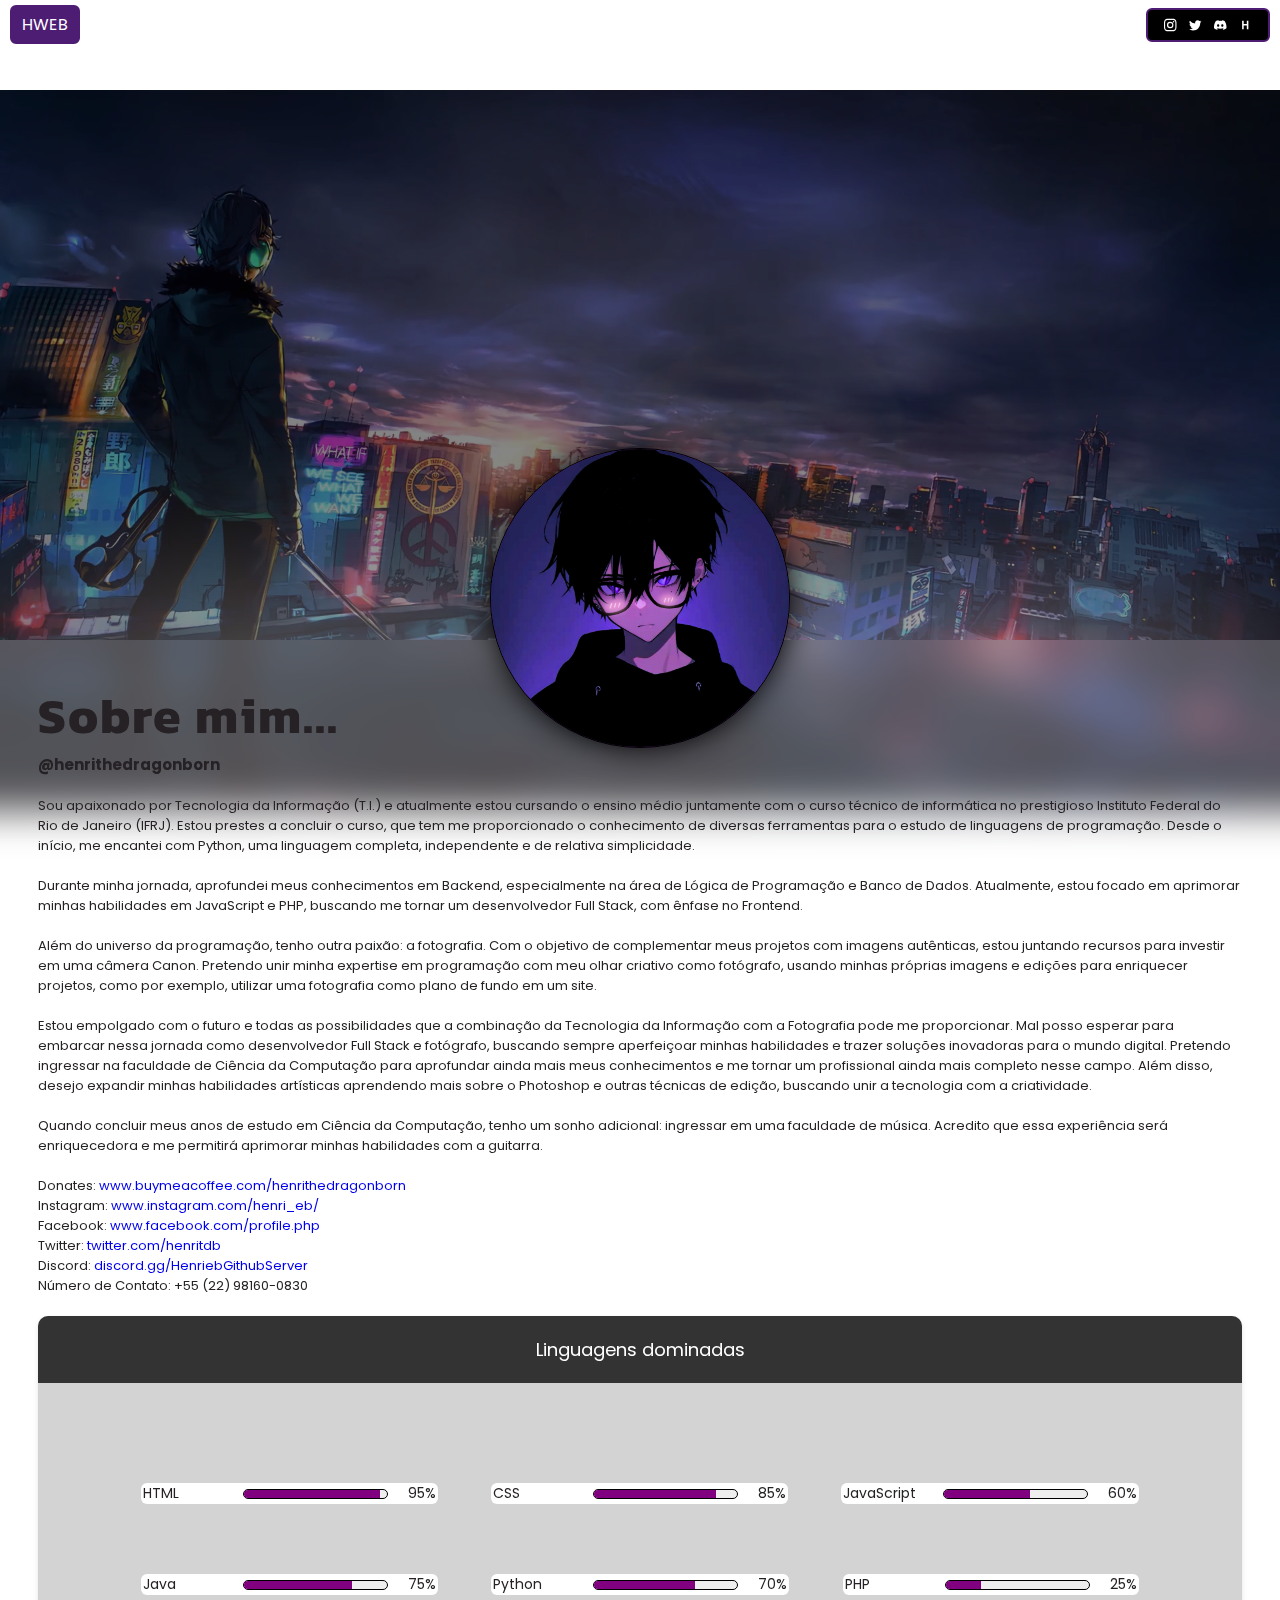
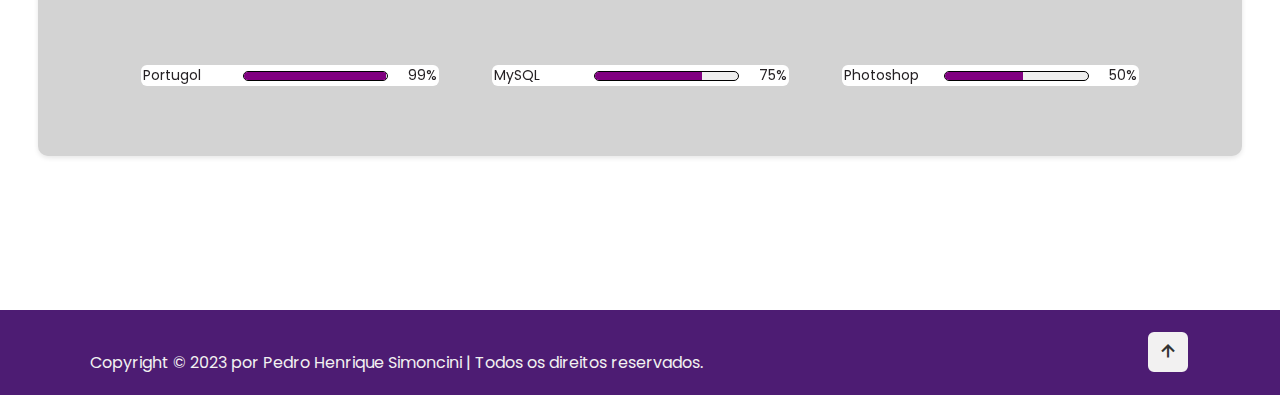
==== about.html @ bd1c7aa1 "Add files via upload" ====
<!DOCTYPE html>
<html lang="pt-br">
<!--
Duplicar Linha = Shift + Alt + Seta
Mover Linha = Alt + Seta
Apagar Linha = Ctrl + Shift + K
Multi Ocorrências = Ctrl + D
Multi Seleção = Alt + Click
Zen Mode = Ctrl + K Z
IntelliSense = Ctrl + Espaço-->

<head>
    <meta charset="UTF-8">
    <meta http-equiv="X-UA-Compatible" content="IE=edge">
    <meta name="viewport" content="width=device-width, initial-scale=1.0">
    <link rel="shortcut icon" type="image/png" href="images/letter-h.png">
    <title>Henri's Web Assistant</title>
    <link href="https://fonts.cdnfonts.com/css/warm-stories" rel="stylesheet">
    <link href="https://fonts.cdnfonts.com/css/little-penguin" rel="stylesheet">
    <link rel="preconnect" href="https://fonts.googleapis.com">
    <link rel="preconnect" href="https://fonts.gstatic.com" crossorigin>
    <link
        href="https://fonts.googleapis.com/css2?family=Kanit:ital,wght@1,200&family=Lugrasimo&family=Montserrat:wght@500&family=Poppins:wght@500&display=swap"
        rel="stylesheet">
    <!-- swiper css -->
    <link rel="stylesheet" href="https://cdn.jsdelivr.net/npm/swiper@10/swiper-bundle.min.css" />

    <!-- box icons -->
    <link href='https://unpkg.com/boxicons@2.1.4/css/boxicons.min.css' rel='stylesheet'>

    <!-- custom css -->
    <link rel="stylesheet" href="src/css/about.css">
</head>

<body>
    <div class="aboutcontent">
        <video id="bodybg" autoplay muted loop>
            <source src="src/images/mylivewallpapers.com-City-Sky.mp4">
        </video>
        <header>
            <a id="backbtn" href="index.html">HWEB</a>
            <div class="card">
                <a target="_blank" href="https://www.instagram.com/henri_eb/" class="social-link1">
                    <svg viewBox="0 0 16 16" class="bi bi-instagram" fill="currentColor" height="16" width="16"
                        xmlns="http://www.w3.org/2000/svg" style="color: white">
                        <path fill="white"
                            d="M8 0C5.829 0 5.556.01 4.703.048 3.85.088 3.269.222 2.76.42a3.917 3.917 0 0 0-1.417.923A3.927 3.927 0 0 0 .42 2.76C.222 3.268.087 3.85.048 4.7.01 5.555 0 5.827 0 8.001c0 2.172.01 2.444.048 3.297.04.852.174 1.433.372 1.942.205.526.478.972.923 1.417.444.445.89.719 1.416.923.51.198 1.09.333 1.942.372C5.555 15.99 5.827 16 8 16s2.444-.01 3.298-.048c.851-.04 1.434-.174 1.943-.372a3.916 3.916 0 0 0 1.416-.923c.445-.445.718-.891.923-1.417.197-.509.332-1.09.372-1.942C15.99 10.445 16 10.173 16 8s-.01-2.445-.048-3.299c-.04-.851-.175-1.433-.372-1.941a3.926 3.926 0 0 0-.923-1.417A3.911 3.911 0 0 0 13.24.42c-.51-.198-1.092-.333-1.943-.372C10.443.01 10.172 0 7.998 0h.003zm-.717 1.442h.718c2.136 0 2.389.007 3.232.046.78.035 1.204.166 1.486.275.373.145.64.319.92.599.28.28.453.546.598.92.11.281.24.705.275 1.485.039.843.047 1.096.047 3.231s-.008 2.389-.047 3.232c-.035.78-.166 1.203-.275 1.485a2.47 2.47 0 0 1-.599.919c-.28.28-.546.453-.92.598-.28.11-.704.24-1.485.276-.843.038-1.096.047-3.232.047s-2.39-.009-3.233-.047c-.78-.036-1.203-.166-1.485-.276a2.478 2.478 0 0 1-.92-.598 2.48 2.48 0 0 1-.6-.92c-.109-.281-.24-.705-.275-1.485-.038-.843-.046-1.096-.046-3.233 0-2.136.008-2.388.046-3.231.036-.78.166-1.204.276-1.486.145-.373.319-.64.599-.92.28-.28.546-.453.92-.598.282-.11.705-.24 1.485-.276.738-.034 1.024-.044 2.515-.045v.002zm4.988 1.328a.96.96 0 1 0 0 1.92.96.96 0 0 0 0-1.92zm-4.27 1.122a4.109 4.109 0 1 0 0 8.217 4.109 4.109 0 0 0 0-8.217zm0 1.441a2.667 2.667 0 1 1 0 5.334 2.667 2.667 0 0 1 0-5.334z">
                        </path>
                    </svg>
                </a>
                <a target="_blank" href="https://twitter.com/henritdb" class="social-link2">
                    <svg viewBox="0 0 16 16" class="bi bi-twitter" fill="currentColor" height="16" width="16"
                        xmlns="http://www.w3.org/2000/svg" style="color: white">
                        <path fill="white"
                            d="M5.026 15c6.038 0 9.341-5.003 9.341-9.334 0-.14 0-.282-.006-.422A6.685 6.685 0 0 0 16 3.542a6.658 6.658 0 0 1-1.889.518 3.301 3.301 0 0 0 1.447-1.817 6.533 6.533 0 0 1-2.087.793A3.286 3.286 0 0 0 7.875 6.03a9.325 9.325 0 0 1-6.767-3.429 3.289 3.289 0 0 0 1.018 4.382A3.323 3.323 0 0 1 .64 6.575v.045a3.288 3.288 0 0 0 2.632 3.218 3.203 3.203 0 0 1-.865.115 3.23 3.23 0 0 1-.614-.057 3.283 3.283 0 0 0 3.067 2.277A6.588 6.588 0 0 1 .78 13.58a6.32 6.32 0 0 1-.78-.045A9.344 9.344 0 0 0 5.026 15z">
                        </path>
                    </svg> </a>
                <a target="_blank" href="https://discord.gg/rafBBfaaJK" class="social-link3">
                    <svg viewBox="0 0 16 16" class="bi bi-discord" fill="currentColor" height="16" width="16"
                        xmlns="http://www.w3.org/2000/svg" style="color: white">
                        <path fill="white"
                            d="M13.545 2.907a13.227 13.227 0 0 0-3.257-1.011.05.05 0 0 0-.052.025c-.141.25-.297.577-.406.833a12.19 12.19 0 0 0-3.658 0 8.258 8.258 0 0 0-.412-.833.051.051 0 0 0-.052-.025c-1.125.194-2.22.534-3.257 1.011a.041.041 0 0 0-.021.018C.356 6.024-.213 9.047.066 12.032c.001.014.01.028.021.037a13.276 13.276 0 0 0 3.995 2.02.05.05 0 0 0 .056-.019c.308-.42.582-.863.818-1.329a.05.05 0 0 0-.01-.059.051.051 0 0 0-.018-.011 8.875 8.875 0 0 1-1.248-.595.05.05 0 0 1-.02-.066.051.051 0 0 1 .015-.019c.084-.063.168-.129.248-.195a.05.05 0 0 1 .051-.007c2.619 1.196 5.454 1.196 8.041 0a.052.052 0 0 1 .053.007c.08.066.164.132.248.195a.051.051 0 0 1-.004.085 8.254 8.254 0 0 1-1.249.594.05.05 0 0 0-.03.03.052.052 0 0 0 .003.041c.24.465.515.909.817 1.329a.05.05 0 0 0 .056.019 13.235 13.235 0 0 0 4.001-2.02.049.049 0 0 0 .021-.037c.334-3.451-.559-6.449-2.366-9.106a.034.034 0 0 0-.02-.019Zm-8.198 7.307c-.789 0-1.438-.724-1.438-1.612 0-.889.637-1.613 1.438-1.613.807 0 1.45.73 1.438 1.613 0 .888-.637 1.612-1.438 1.612Zm5.316 0c-.788 0-1.438-.724-1.438-1.612 0-.889.637-1.613 1.438-1.613.807 0 1.451.73 1.438 1.613 0 .888-.631 1.612-1.438 1.612Z">
                        </path>
                    </svg>
                </a>
                <a target="_blank" href="https://www.buymeacoffee.com/henrithedragonborn" class="social-link4">
                    <svg xmlns="http://www.w3.org/2000/svg" width="24" height="24" viewBox="0 0 24 24"
                        fill="currentColor" style="color: white">
                        <path d="M18 20V4h-3v6H9V4H6v16h3v-7h6v7z"></path>
                    </svg>
                </a>
            </div>
        </header>
        <div class="contentbolinha" id="home">
            <div class="bolinha"><img src="src/images/Design sem nome (1).png"></div>
            <section>
                <h1>Sobre mim...</h1>
                <h2>@henrithedragonborn</h2>
                <p>Sou apaixonado por Tecnologia da Informação (T.I.) e atualmente estou cursando o ensino médio
                    juntamente com o curso técnico de informática no prestigioso Instituto Federal do Rio de Janeiro
                    (IFRJ). Estou prestes a concluir o curso, que tem me proporcionado o conhecimento de diversas
                    ferramentas para o estudo de linguagens de programação. Desde o início, me encantei com Python, uma
                    linguagem completa, independente e de relativa simplicidade.<br><br>

                    Durante minha jornada, aprofundei meus conhecimentos em Backend, especialmente na área de Lógica de
                    Programação e Banco de Dados. Atualmente, estou focado em aprimorar minhas habilidades em JavaScript
                    e PHP, buscando me tornar um desenvolvedor Full Stack, com ênfase no Frontend.<br><br>

                    Além do universo da programação, tenho outra paixão: a fotografia. Com o objetivo de complementar
                    meus projetos com imagens autênticas, estou juntando recursos para investir em uma câmera Canon.
                    Pretendo unir minha expertise em programação com meu olhar criativo como fotógrafo, usando minhas
                    próprias imagens e edições para enriquecer projetos, como por exemplo, utilizar uma fotografia como
                    plano de fundo em um site.<br><br>

                    Estou empolgado com o futuro e todas as possibilidades que a combinação da Tecnologia da Informação
                    com a Fotografia pode me proporcionar. Mal posso esperar para embarcar nessa jornada como
                    desenvolvedor Full Stack e fotógrafo, buscando sempre aperfeiçoar minhas habilidades e trazer
                    soluções inovadoras para o mundo digital.
                    Pretendo ingressar na faculdade de Ciência da Computação para aprofundar ainda mais meus
                    conhecimentos e me tornar um profissional ainda mais completo nesse campo. Além disso, desejo
                    expandir minhas habilidades artísticas aprendendo mais sobre o Photoshop e outras técnicas de
                    edição, buscando unir a tecnologia com a criatividade.<br><br>

                    Quando concluir meus anos de estudo em Ciência da Computação, tenho um sonho adicional: ingressar em
                    uma faculdade de música. Acredito que essa experiência será enriquecedora e me permitirá aprimorar
                    minhas habilidades com a guitarra.<br><br>

                    Donates: <a href="https://www.buymeacoffee.com/henrithedragonborn">www.buymeacoffee.com/henrithedragonborn</a><br>
                    Instagram: <a href="https://www.instagram.com/henri_eb/">www.instagram.com/henri_eb/</a><br>
                    Facebook: <a href="https://www.facebook.com/profile.php?id=100011572300185">www.facebook.com/profile.php</a><br>
                    Twitter: <a href="https://twitter.com/henritdb">twitter.com/henritdb</a><br>
                    Discord: <a href="https://discord.gg/rafBBfaaJK">discord.gg/HenriebGithubServer</a><br>
                    Número de Contato: +55 (22) 98160-0830
                    <br><br>
                <div class="card1">
                    <div class="header">Linguagens dominadas</div>
                    <div class="body">
                        <div class="skill">
                            <div class="skill-name">HTML</div>
                            <div class="skill-level">
                                <div class="skill-percent" style="width: 95%"></div>
                            </div>
                            <div class="skill-percent-number">95%</div>
                        </div>
                        <div class="skill">
                            <div class="skill-name">CSS</div>
                            <div class="skill-level">
                                <div class="skill-percent" style="width: 85%"></div>
                            </div>
                            <div class="skill-percent-number">85%</div>
                        </div>
                        <div class="skill">
                            <div class="skill-name">JavaScript</div>
                            <div class="skill-level">
                                <div class="skill-percent" style="width: 60%"></div>
                            </div>
                            <div class="skill-percent-number">60%</div>
                        </div>
                        <div class="skill">
                            <div class="skill-name">Java</div>
                            <div class="skill-level">
                                <div class="skill-percent" style="width: 75%"></div>
                            </div>
                            <div class="skill-percent-number">75%</div>
                        </div>
                        <div class="skill">
                            <div class="skill-name">Python</div>
                            <div class="skill-level">
                                <div class="skill-percent" style="width: 70%"></div>
                            </div>
                            <div class="skill-percent-number">70%</div>
                        </div>
                        <div class="skill">
                            <div class="skill-name">PHP</div>
                            <div class="skill-level">
                                <div class="skill-percent" style="width: 25%"></div>
                            </div>
                            <div class="skill-percent-number">25%</div>
                        </div>
                        <div class="skill">
                            <div class="skill-name">Portugol</div>
                            <div class="skill-level">
                                <div class="skill-percent" style="width: 99%"></div>
                            </div>
                            <div class="skill-percent-number">99%</div>
                        </div>
                        <div class="skill">
                            <div class="skill-name">MySQL</div>
                            <div class="skill-level">
                                <div class="skill-percent" style="width: 75%"></div>
                            </div>
                            <div class="skill-percent-number">75%</div>
                        </div>
                        <div class="skill">
                            <div class="skill-name">Photoshop</div>
                            <div class="skill-level">
                                <div class="skill-percent" style="width: 55%"></div>
                            </div>
                            <div class="skill-percent-number">50%</div>
                        </div>
                    </div>
                </div>
                </p>
                <footer class="footer">
                    <div class="footer-text">
                        <p>Copyright &copy; 2023 por Pedro Henrique Simoncini | Todos os direitos reservados.</p>
                    </div>
                    <div class="footer-iconTop">
                        <a href="#home"><i class='bx bx-up-arrow-alt'></i></a>
                    </div>
                </footer>
            </section>
        </div>

    </div>

</body>

</html>
---- src/css/about.css ----
* {
    margin: 0;
    padding: 0;
    box-sizing: border-box;
    text-decoration: none;
    border: none;
    outline: none;
    scroll-behavior: smooth;
    font-family: 'Poppins', sans-serif;
}

:root {
    --bg-color: white;
    --text-color: #252124;
    --main-color: #4D1C73;
    --white-color: #F2F1F1;
    --title-color: #B468D5;
    --shadow-color: rgba(0, 0, 0, .7);
}

html {
    font-size: 62.5%;
    overflow-x: hidden;
}

body {
    background: var(--bg-color);
    color: var(--text-color);
}

.aboutcontent {
    position: absolute;
    display: flex;
    align-items: center;
    justify-content: center;
    top: 0;
    left: 0;
    width: 100vw;
    height: 100vh;
}

#bodybg {
    opacity: 1;
    filter: brightness(50%);
    background-size: contain;
    top: 0;
    width: 100%;
    min-height: 600px;
    height: auto;
    z-index: -1;
}

header {
    display: flex;
    align-items: center;
    justify-content: space-between;
    position: fixed;
    top: 0;
    z-index: 100;
    left: 0;
    width: 100%;
    padding: 0.5rem 1rem;
}

header #backbtn {
    padding: 0.5rem 1rem;
    background-color: #4D1C73;
    font-size: 1.6em;
    color: white;
    border-radius: 6px;
    transition: .2s ease-in-out;
    border: 2px solid #4D1C73;

}

header #backbtn:hover {
    border: 2px solid white;
}

section {
    position: absolute;
    display: flex;
    padding: 3%;
    justify-content: left;
    flex-wrap: wrap;
    top: 50vw;
    width: 100%;
    height: auto;
    background-color: rgba(255, 255, 255, 0.3);
    backdrop-filter: blur(20px);
    z-index: 98;
    box-shadow: 0 0 300px rgba(255, 255, 255, 0.5);
}

section h1 {
    width: 100%;
    font-size: 5em;
    letter-spacing: 2px;
    font-family: 'Kanit', sans-serif;
}

section h2 {
    width: 100%;
}

section p {
    margin-top: 2rem;
    z-index: -1;
    padding: 0;
    font-size: 1.3em;
}

.contentbolinha {
    position: absolute;
    display: flex;
    align-items: center;
    justify-content: center;
    padding: 0;
    width: 100%;
    height: 100%;
}

.bolinha {
    position: absolute;
    top: 35vw;
    display: flex;
    align-items: center;
    justify-content: center;
    border-radius: 50%;
    width: 30rem;
    height: 30rem;
    z-index: 99;
    background-color: #4D1C73;
    overflow: hidden;
    border: 1px solid black;
    box-shadow: 0 0 30px black;
}

.bolinha img {
    width: 100%;
    height: 100%;
}

.card {
    all: unset;
    position: relative;
    padding: 0.5rem 1rem;
    background-color: black;
    border: 2px solid #4D1C73;
    border-radius: 6px;
    display: flex;
    justify-content: space-evenly;
    height: 2rem;
    width: 10rem;
}

.card svg {
    position: absolute;
    display: flex;
    width: 50%;
    height: 100%;
    font-size: 1.6em;
    font-weight: 100;
    opacity: 1;
    transition: opacity 0.25s;
    z-index: 2;
    cursor: pointer;
}

.card .social-link1,
.card .social-link2,
.card .social-link3,
.card .social-link4 {
    position: relative;
    display: flex;
    align-items: center;
    justify-content: center;
    width: 25%;
    color: whitesmoke;
    font-size: 1.6em;
    text-decoration: none;
    transition: 0.25s;
    border-radius: 50%;
}

.card svg {
    transform: scale(1);
}

.card .social-link1:hover {
    background: #f09433;
    background: -moz-linear-gradient(45deg, #f09433 0%, #e6683c 25%, #dc2743 50%, #cc2366 75%, #bc1888 100%);
    background: -webkit-linear-gradient(45deg, #f09433 0%, #e6683c 25%, #dc2743 50%, #cc2366 75%, #bc1888 100%);
    background: linear-gradient(45deg, #f09433 0%, #e6683c 25%, #dc2743 50%, #cc2366 75%, #bc1888 100%);
    filter: progid:DXImageTransform.Microsoft.gradient(startColorstr='#f09433', endColorstr='#bc1888', GradientType=1);
    animation: bounce_613 0.4s linear;
}

.card .social-link2:hover {
    background-color: #00ccff;
    animation: bounce_613 0.4s linear;
}

.card .social-link3:hover {
    background-color: #5865f2;
    animation: bounce_613 0.4s linear;
}

.card .social-link4:hover {
    background-color: #FF0000;
    animation: bounce_613 0.4s linear;
}

@keyframes bounce_613 {
    40% {
        transform: scale(1.4);
    }

    60% {
        transform: scale(0.8);
    }

    80% {
        transform: scale(1.2);
    }

    100% {
        transform: scale(1);
    }
}


.card1 {
    width: 100%;
    background-color: lightgray;
    box-shadow: 0 2px 5px rgba(0, 0, 0, 0.1);
    border-radius: 10px;
    overflow: hidden;
    margin-bottom: 10rem;
}

.header {
    background-color: #333;
    color: #fff;
    padding: 20px;
    text-align: center;
    font-size: 18px;
}

.body {
    display: flex;
    justify-content: space-evenly;
    flex-wrap: wrap;
    padding: 5rem;
}

.skill {
    display: flex;
    background-color: white;
    padding-left: 2px;
    padding-right: 2px;
    border-radius: 6px;
    margin-top: 5rem;
    align-items: center;
    margin-bottom: 20px;
}

.skill-name {
    width: 80px;
    font-size: 1.4em;
}

.skill-level {
    width: 145px;
    height: 10px;
    background-color: #eee;
    border: 1px solid black;
    border-radius: 10px;
    overflow: hidden;
    margin-left: 20px;
}

.skill-percent {
    background-color: purple;
    height: 100%;
}

.skill-percent-number {
    margin-left: 20px;
    font-size: 1.4em;
}

.footer {
    display: flex;
    position: absolute;
    bottom: -10rem;
    right: 0;
    justify-content: space-between;
    align-items: center;
    flex-wrap: wrap;
    width: 100%;
    padding: 2rem 7%;
    background: var(--main-color);
}

.footer-text p {
    font-size: 1.6rem;
    color: var(--white-color);
}

.footer-iconTop a {
    display: inline-flex;
    justify-content: center;
    align-items: center;
    padding: .8rem;
    background: var(--white-color);
    border-radius: .8rem;
    border: .2rem solid var(--main-color);
    outline: .2rem solid transparent;
    transition: .5s;
}

.footer-iconTop a:hover {
    outline-color: var(--white-color);
}

.footer-iconTop a i {
    font-size: 2.4rem;
    color: #333;
}


@media (max-width: 920px) {
    .bolinha {
        top: 5rem;
    }

    section {
        top: 60vw;
    }
}

@media (max-width: 600px) {
    section {
        top: 80vw;
    }
}

@media (max-width: 470px) {
    section {
        top: 90vw;
    }

    section p,
    section h1,
    section h2 {
        text-align: center;
    }

    .skill-name {
        width: 65px;
    }

    .skill-level {
        width: 100px;
    }
}

@media (max-width: 440px) {
    section {
        top: 100vw;
    }

    .bolinha {
        top: 7rem;
        width: 23rem;
        height: 23rem;
    }
}
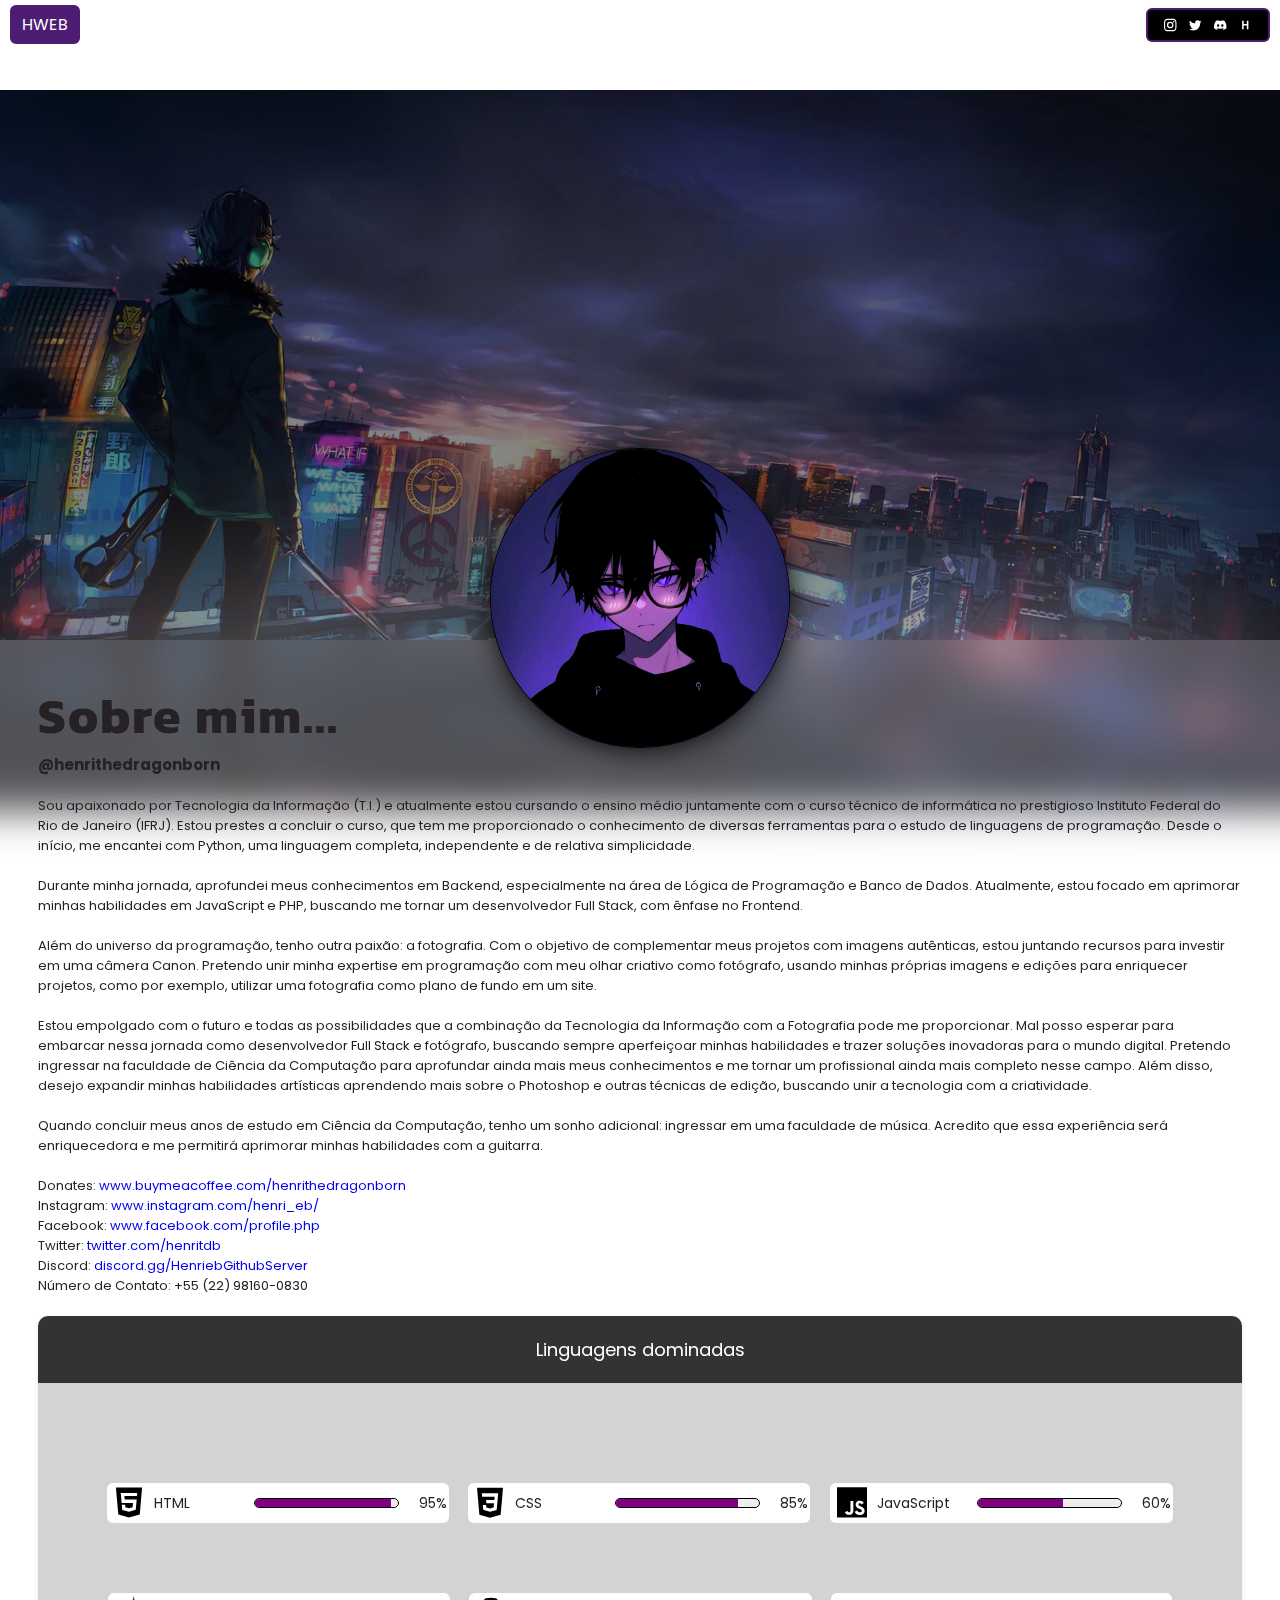
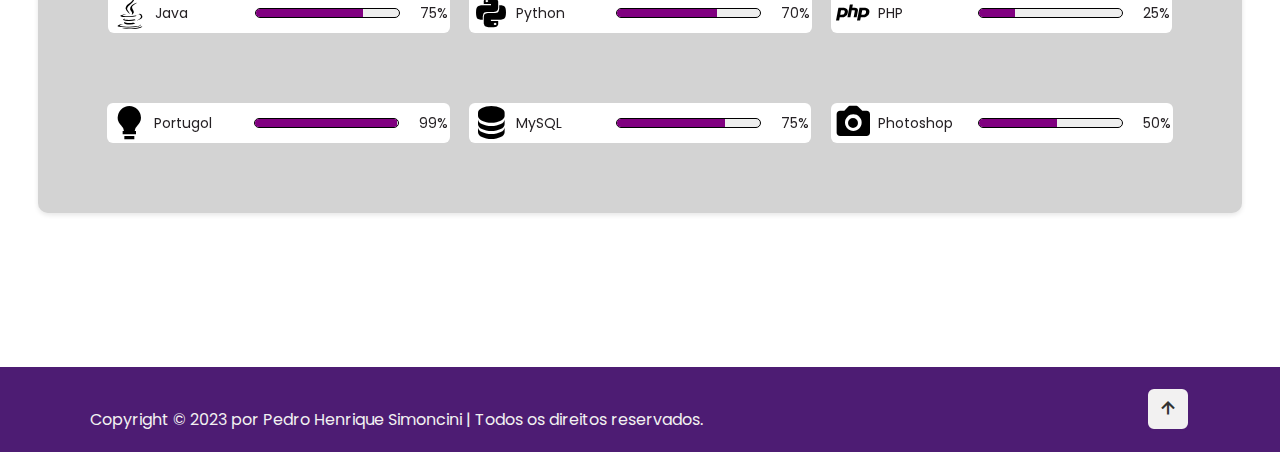
==== commit 9d596012: "Add files via upload" ====
--- a/about.html
+++ b/about.html
@@ -13,7 +13,7 @@
     <meta charset="UTF-8">
     <meta http-equiv="X-UA-Compatible" content="IE=edge">
     <meta name="viewport" content="width=device-width, initial-scale=1.0">
-    <link rel="shortcut icon" type="image/png" href="images/letter-h.png">
+    <link rel="shortcut icon" type="image/png" href="src/images/letter-h.png">
     <title>Henri's Web Assistant</title>
     <link href="https://fonts.cdnfonts.com/css/warm-stories" rel="stylesheet">
     <link href="https://fonts.cdnfonts.com/css/little-penguin" rel="stylesheet">
@@ -116,6 +116,7 @@
                     <div class="header">Linguagens dominadas</div>
                     <div class="body">
                         <div class="skill">
+                            <i class='bx bxl-html5' ></i>
                             <div class="skill-name">HTML</div>
                             <div class="skill-level">
                                 <div class="skill-percent" style="width: 95%"></div>
@@ -123,6 +124,7 @@
                             <div class="skill-percent-number">95%</div>
                         </div>
                         <div class="skill">
+                            <i class='bx bxl-css3' ></i>
                             <div class="skill-name">CSS</div>
                             <div class="skill-level">
                                 <div class="skill-percent" style="width: 85%"></div>
@@ -130,6 +132,7 @@
                             <div class="skill-percent-number">85%</div>
                         </div>
                         <div class="skill">
+                            <i class='bx bxl-javascript' ></i>
                             <div class="skill-name">JavaScript</div>
                             <div class="skill-level">
                                 <div class="skill-percent" style="width: 60%"></div>
@@ -137,6 +140,7 @@
                             <div class="skill-percent-number">60%</div>
                         </div>
                         <div class="skill">
+                            <i class='bx bxl-java'></i>
                             <div class="skill-name">Java</div>
                             <div class="skill-level">
                                 <div class="skill-percent" style="width: 75%"></div>
@@ -144,6 +148,7 @@
                             <div class="skill-percent-number">75%</div>
                         </div>
                         <div class="skill">
+                            <i class='bx bxl-python' ></i>
                             <div class="skill-name">Python</div>
                             <div class="skill-level">
                                 <div class="skill-percent" style="width: 70%"></div>
@@ -151,6 +156,7 @@
                             <div class="skill-percent-number">70%</div>
                         </div>
                         <div class="skill">
+                            <i class='bx bxl-php' ></i>
                             <div class="skill-name">PHP</div>
                             <div class="skill-level">
                                 <div class="skill-percent" style="width: 25%"></div>
@@ -158,6 +164,7 @@
                             <div class="skill-percent-number">25%</div>
                         </div>
                         <div class="skill">
+                            <i class='bx bxs-bulb' ></i>
                             <div class="skill-name">Portugol</div>
                             <div class="skill-level">
                                 <div class="skill-percent" style="width: 99%"></div>
@@ -165,6 +172,7 @@
                             <div class="skill-percent-number">99%</div>
                         </div>
                         <div class="skill">
+                            <i class='bx bxs-data' ></i>
                             <div class="skill-name">MySQL</div>
                             <div class="skill-level">
                                 <div class="skill-percent" style="width: 75%"></div>
@@ -172,6 +180,7 @@
                             <div class="skill-percent-number">75%</div>
                         </div>
                         <div class="skill">
+                            <i class='bx bxs-camera' ></i>
                             <div class="skill-name">Photoshop</div>
                             <div class="skill-level">
                                 <div class="skill-percent" style="width: 55%"></div>
--- a/src/css/about.css
+++ b/src/css/about.css
@@ -264,7 +264,12 @@
     align-items: center;
     margin-bottom: 20px;
 }
-
+.skill i{
+    font-size: 4em;
+    margin-right: 0.5rem;
+    font-weight: 500;
+    color: black;
+}
 .skill-name {
     width: 80px;
     font-size: 1.4em;
